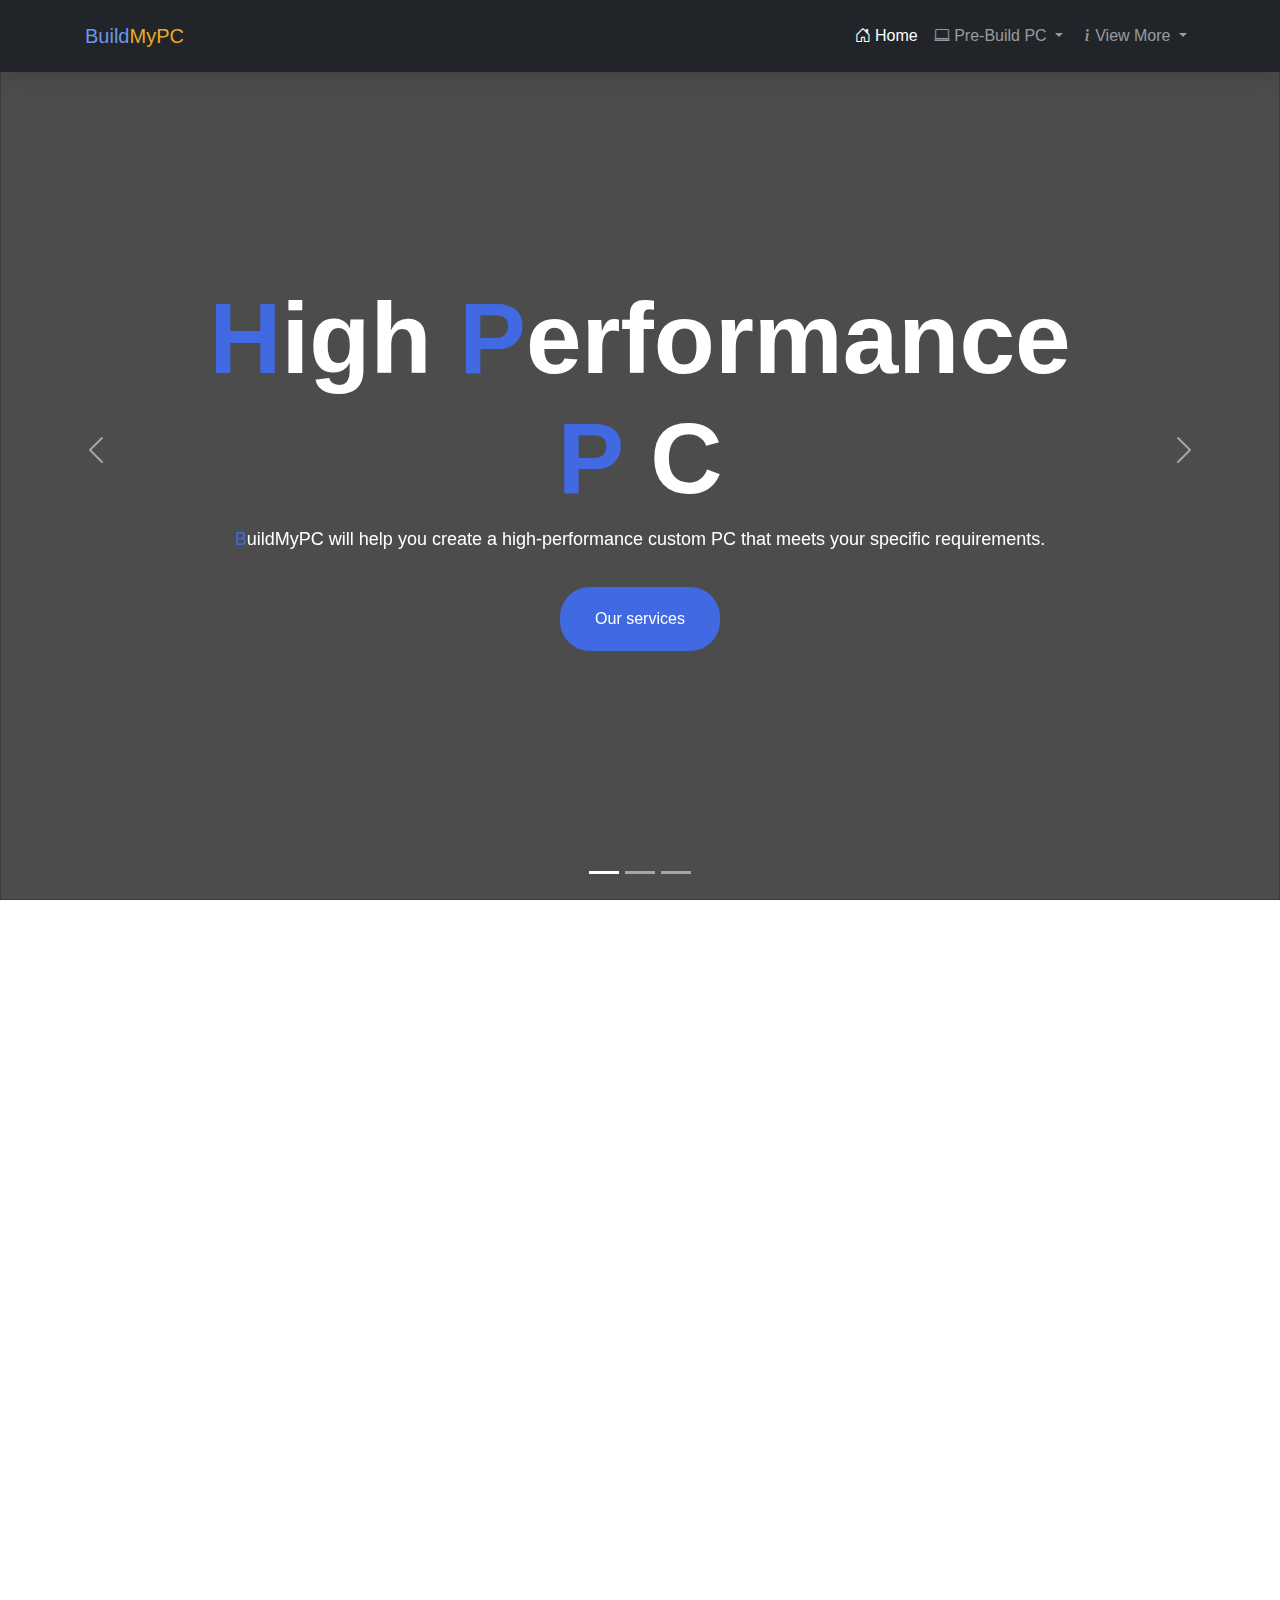
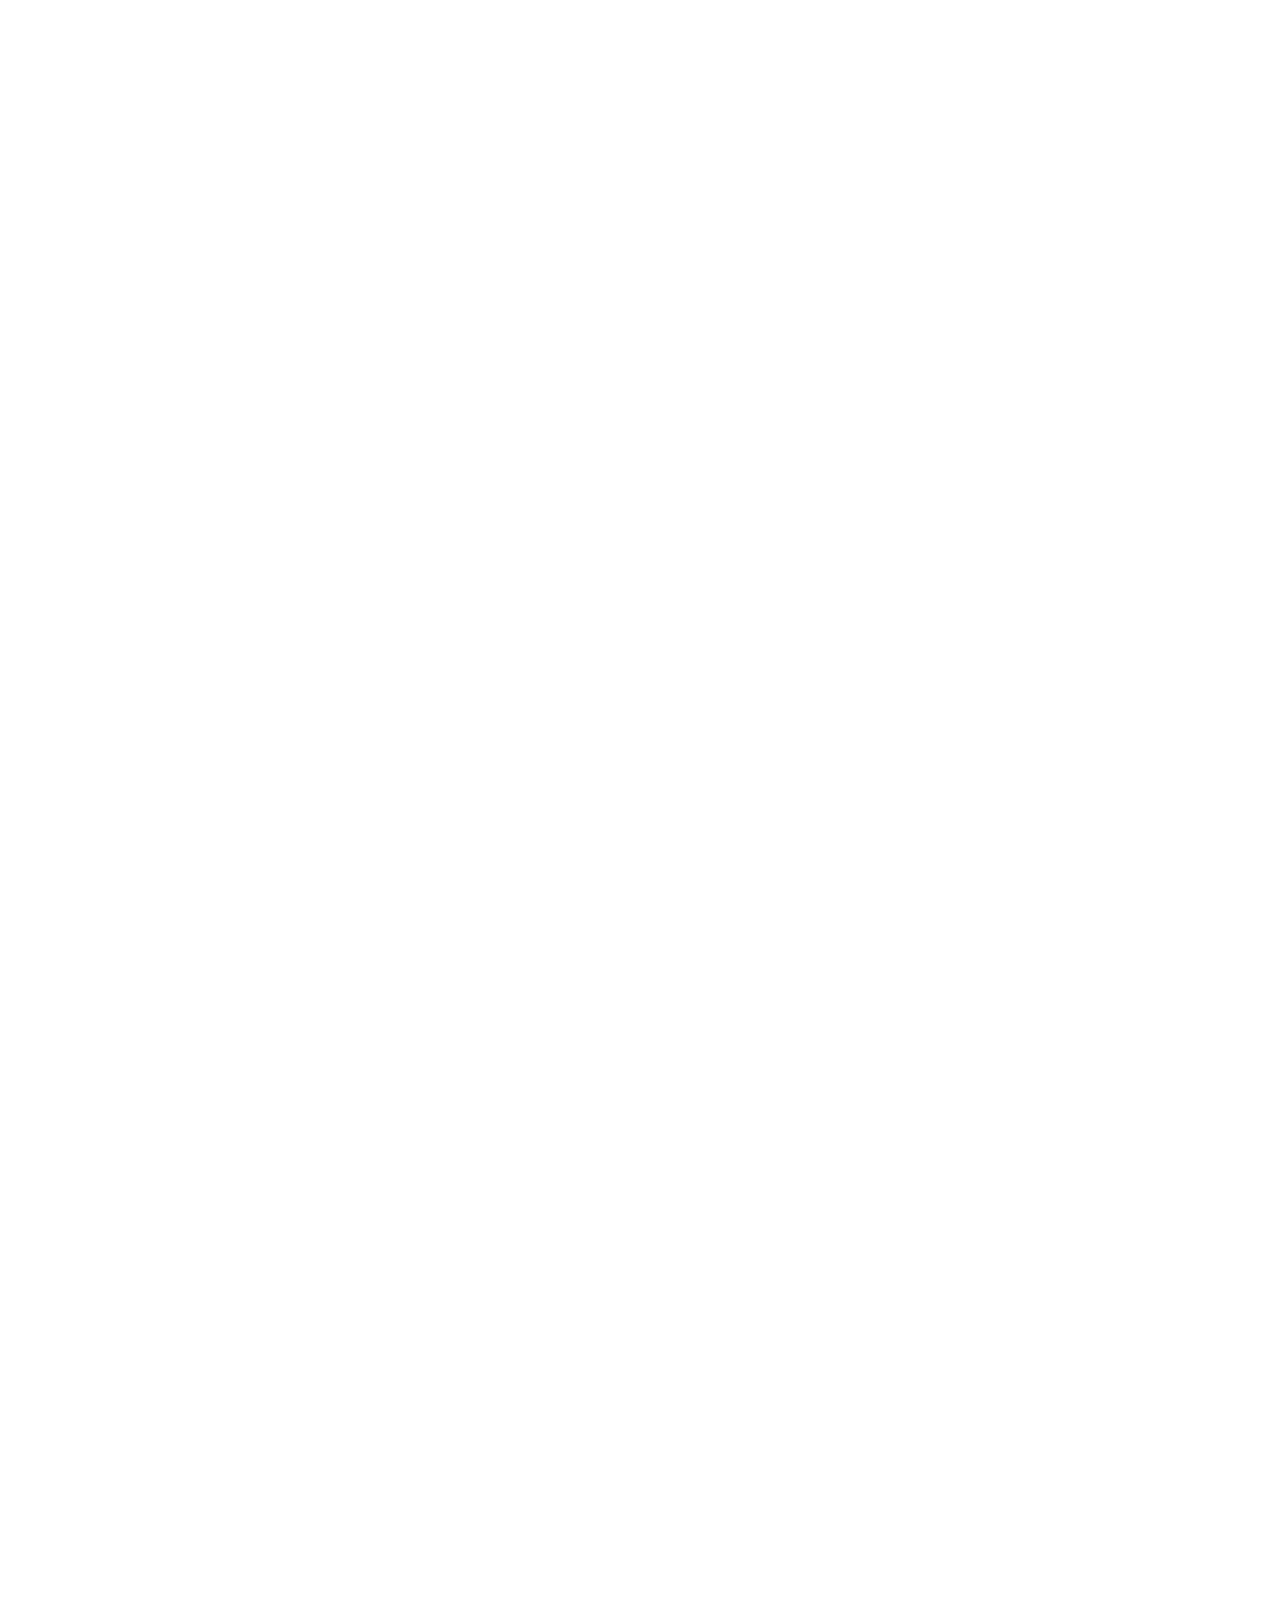
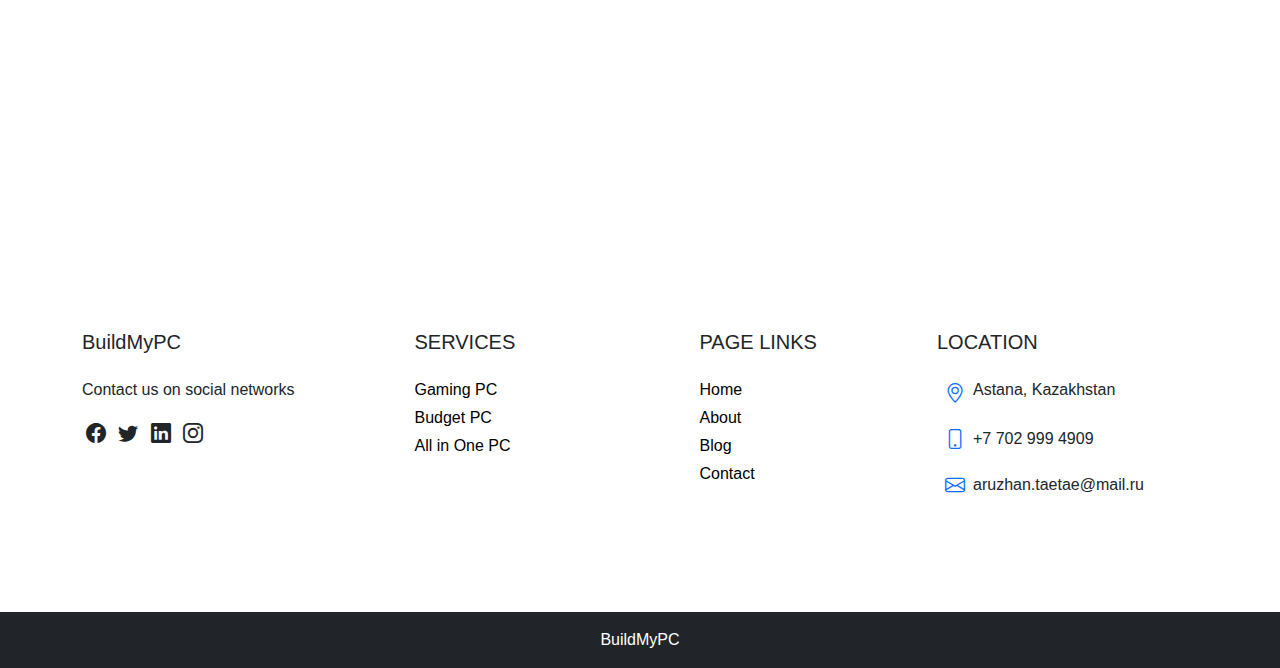
==== index.html @ d11dbc67 "Add files via upload" ====
<!DOCTYPE html>
<html lang="en">
<head>
    <meta charset="UTF-8">
    <title>BuildMyPC</title>
    <link href="https://cdn.jsdelivr.net/npm/bootstrap@5.0.2/dist/css/bootstrap.min.css" rel = "stylesheet">
    <link rel="stylesheet" href="https://cdn.jsdelivr.net/npm/bootstrap-icons@1.8.3/font/bootstrap-icons.css">
    <link rel = "stylesheet" type ="text/css" href = "styles.css">
    <link rel="icon" type="image/x-icon" href="img/logo-removebg-preview.png">
</head>
<body>

<!-- start navbar -->

<header>
<nav class="navbar navbar-expand-lg navbar-dark bg-dark py-3">
    <div class="container">
        <a class="navbar-brand" href="index.html">Build<span>MyPC</span></a>
        <button class="navbar-toggler" type="button" data-bs-toggle="collapse" data-bs-target="#navbarSupportedContent"
                aria-controls="navbarSupportedContent" aria-expanded="false" aria-label="Toggle navigation">
            <span class="navbar-toggler-icon"></span>
        </button>
        <div class="collapse navbar-collapse" id="navbarSupportedContent">
            <ul class="navbar-nav ms-auto mb-2 mb-lg-0">
                <li class="nav-item">
                    <a class="nav-link active" aria-current="page" href="#carouselExampleCaptions" id="home">
                        <i class="bi bi-house-door"></i> Home</a>
                </li>
                <li class="nav-item dropdown">
                    <a class="nav-link dropdown-toggle" href="#" id="navbarDropdown1" role="button"
                       data-bs-toggle="dropdown"
                       aria-expanded="false">
                        <i class="bi bi-laptop"></i> Pre-Build PC
                    </a>
                    <ul class="dropdown-menu" aria-labelledby="navbarDropdown">
                        <li><a class="dropdown-item" href="http://localhost:63342/final/gaming.html?_ijt=s3dc2q6dogdhbcu18o82un3vqb#carouselExampleCaptions">
                            Gaming PC</a></li>
                        <li><a class="dropdown-item" href="http://localhost:63342/final/budget.html?_ijt=k9hleodoke6d7h8b4go7ss68lr">Budget PC</a></li>
                        <li><a class="dropdown-item" href="http://localhost:63342/final/all_in_one.html?_ijt=km9gdh3cga1u29ivhdj4cjkvca">All in One PC</a></li>
                    </ul>
                </li>
                <li class="nav-item dropdown">
                    <a class="nav-link dropdown-toggle" href="#" id="navbarDropdown2" role="button"
                       data-bs-toggle="dropdown"
                       aria-expanded="false">
                        <i class="bi bi-info-lg"></i>View More
                    </a>
                    <ul class="dropdown-menu" aria-labelledby="navbarDropdown">
                        <li><a class="dropdown-item" href="http://localhost:63342/final/about.html?_ijt=e5k3t6f432rvj9ssothb39qvpi">
                            About Us</a></li>
                        <li><a class="dropdown-item" href="http://localhost:63342/final/blog.html?_ijt=cdv6kh4p712ad2hun9oage9qf#">Blog</a></li>
                    </ul>
                </li>
            </ul>
        </div>
    </div>
</nav>
</header>
<!-- end navbar -->



<!-- start carousel section -->

<div id="carouselExampleCaptions" class="carousel slide" data-bs-ride="carousel">
    <div class="carousel-indicators">
        <button type="button" data-bs-target="#carouselExampleCaptions" data-bs-slide-to="0" class="active"
                aria-current="true" aria-label="Slide 1"></button>
        <button type="button" data-bs-target="#carouselExampleCaptions" data-bs-slide-to="1" aria-label="Slide 2">
        </button>
        <button type="button" data-bs-target="#carouselExampleCaptions" data-bs-slide-to="2" aria-label="Slide 3">
        </button>
    </div>
    <div class="carousel-inner">
        <div class="carousel-item active">
            <img src="img/image-1.jpg" class="d-block w-100 h-100" alt="">
            <div class="carousel-caption d-block" id="caption1">
                <h5><span class="letter">H</span>igh <span class="letter">P</span>erformance <span class="letter">P
                </span>C</h5>
                <p><span class="letter">B</span>uildMyPC will help you create a high-performance custom PC that meets
                    your specific requirements.</p>
                <div class="slider-btn">
                    <a href="#services" class="btn btn-1">Our services</a>
                </div>
            </div>
        </div>
        <div class="carousel-item">
            <img src="img/image-2.jpg" class="d-block w-100 h-100" alt="">
            <div class="carousel-caption d-block" id="caption2">
                <h5><span class="letter">G</span>aming <span class="letter">P</span>C <span class="letter">
                    D</span>esign</h5>
                <p><span class="letter">W</span>hen it comes to high-end gaming PCs, we know you need the best
                    for your money.
                    That's why we offer a wide range of gaming PCs that will suit any budget.</p>

                <div class="slider-btn">
                    <a href="#services" class="btn btn-1">Our services</a>
                </div>
            </div>
        </div>
        <div class="carousel-item">
            <img src="img/image-3.jpg" class="d-block w-100 h-100" alt="">
            <div class="carousel-caption d-block" id="caption3">
                <h5><span class="letter">W</span>e <span class="letter">C</span>an <span class="letter">
                    H</span>elp</h5>
                <p><span class="letter">W</span>e know how difficult it can be to find the right desktop
                    computer for you.
                    That's why we offer a wide variety of pre-customized PCs in all price ranges,
                    so you always have the best option for your budget.</p>

                <div class="slider-btn">
                    <a href="#services" class="btn btn-1">Our services</a>
                </div>
            </div>
        </div>
    </div>
    <button class="carousel-control-prev" type="button" data-bs-target="#carouselExampleCaptions" data-bs-slide="prev">
        <span class="carousel-control-prev-icon" aria-hidden="true"></span>
        <span class="visually-hidden">Previous</span>
    </button>
    <button class="carousel-control-next" type="button" data-bs-target="#carouselExampleCaptions" data-bs-slide="next">
        <span class="carousel-control-next-icon" aria-hidden="true"></span>
        <span class="visually-hidden">Next</span>
    </button>
</div>
<!-- end of carousel section-->



<!-- start newsletter section-->

<section class="bg-primary text-light p-5 fade-in">
    <div class="container py-5" id="newsletter">
        <div class="d-md-flex justify-content-between align-items-center">
            <h3 class="mb-3 mb-md-0">
                Newsletter
            </h3>
            <div class="input-group news-input">
                <input type="text" class="form-control" placeholder="Enter E-mail" required>
                <button class="btn btn-dark btn-lg" onclick="validateEmail()">
                    Subscribe Now
                </button>
            </div>
        </div>
    </div>
</section>

<!-- end newsletter section-->



<!-- start services section -->

<section class="p-5 fade-in" id="services">
    <div class="container py-5">
        <h2 class="text-center mb-2">Explore Our <span>Pre-Builts</span></h2>
        <p class="text-center mb-4">Explore our exclusive range of pre-build custom pc
            designed by the experts by choosing the most appropriate and high quality custom pc parts.</p>
        <div class="row text-center g-4">
            <div class="col-md">
                <div class="card bg-dark text-light p-5">
                    <div class="card-body text-center">
                        <div class="mb-3">
                            <img src="img/gaming_pc.jpg" alt="Gaming Image" class="img-fluid">
                        </div>
                        <h3 class="card-title mb-3">
                            Gaming PC
                        </h3>
                        <p class="card-text">
                            Elevate your gaming experience with our Gaming PCs. These high-performance systems are
                            crafted for immersive gameplay, delivering exceptional graphics.
                        </p>
                        <a href="http://localhost:63342/final/gaming.html?_ijt=s3dc2q6dogdhbcu18o82un3vqb#carouselExampleCaptions"
                           class="btn btn-primary">
                            Explore More
                        </a>
                    </div>
                </div>
            </div>
            <div class="col-md">
                <div class="card bg-dark text-light p-5">
                    <div class="card-body text-center">
                        <div class="mb-3">
                            <img src="img/budget_pc.jpg" alt="Budget Image" class="img-fluid">
                        </div>
                        <h3 class="card-title mb-3">
                            Budget PC
                        </h3>
                        <p class="card-text">
                            Experience reliable computing on a budget with our Budget PCs. These systems offer
                            solid performance for everyday tasks and provide excellent value for your money.
                        </p>
                        <a href="http://localhost:63342/final/budget.html?_ijt=k9hleodoke6d7h8b4go7ss68lr" class="btn btn-primary">
                            Explore More
                        </a>
                    </div>
                </div>
            </div>
            <div class="col-md">
                <div class="card bg-dark text-light p-5">
                    <div class="card-body text-center">
                        <div class="mb-3">
                            <img src="img/all_in_one.jpg" alt="All In One Image" class="img-fluid">
                        </div>
                        <h3 class="card-title mb-3">
                            All in One PC
                        </h3>
                        <p class="card-text">
                            Simplify your space with our All in One PCs. Combining sleek design with powerful
                            performance, these systems offer an all-inclusive computing solution for home or office.
                        </p>
                        <a href="http://localhost:63342/final/all_in_one.html?_ijt=km9gdh3cga1u29ivhdj4cjkvca" class="btn btn-primary">
                            Explore More
                        </a>
                    </div>
                </div>
            </div>
        </div>
    </div>
</section>

<!-- end services section -->



<!-- start about section-->

<section class="p-5 fade-in" id="about">
    <div class="container py-5">
        <div class="row justify-content-between align-items-center">
            <div class="col-md">
                <a href="#"><img src="img/fy.gif" class="img-fluid"></a>
            </div>
            <div class="col-md-5">
                <h2>About <span>Us</span></h2>
                <p id="aboutText">
                    Our mission at BuildMyPC is straightforward – to assist and empower individuals
                    in building their dream PCs. Through our comprehensive platform, we aim
                    to simplify and streamline the process of PC building, eliminating the hassles
                    of compatibility checks and ensuring a seamless experience.
                </p>
                <p id="aboutMoreText" style="display: none;">
                    The editorial team at BuildMyPC brings an extensive background in science and a deep
                    understanding of PC parts. Our collective expertise ensures that we provide accurate
                    and reliable information to our users, helping them make informed decisions about their PC
                    components.
                </p>
                <a href="http://localhost:63342/final/about.html?_ijt=e5k3t6f432rvj9ssothb39qvpi" class="read-more-link">
                    Read More
                </a>
            </div>
        </div>
    </div>
</section>
<!-- end about section-->



<!-- start what we do section-->
<section class="bg-dark text-light p-5 fade-in" id="learn">
    <div class="container py-5">
        <div class="row align-items-center justify-content-between">
            <div class="col-md-5">
                <h2>What <span>We Do</span></h2>
                <p id="learnText">BuildMyPC is a free PC parts compatibility checker website for those who want
                    to build an entirely new and customized PC for their needs. We will help you to customize
                    your high-end pc by picking up the budget-friendly components. We will do so by recommending
                    different builds — sets of computers that meet specific goals.</p>
                <p id="learnMoreText" style="display: none;">
                    Build My PC lets you start plugging in components for your build and make sure everything
                    is compatible before you drop big bucks on hardware. It will also provide the compatibility guide
                    to make sure that the components you are choosing to build your own PC are compatible.
                </p>
                <a href="javascript:void(0);" onclick="toggleReadMore('learnMoreText', 'learnReadMoreLink')"
                   id="learnReadMoreLink" class="read-more-link">
                    Read More
                </a>
            </div>
            <div class="col-md">
                <a href="#">
                    <img src="img/bg.jpg" class="img-fluid">
                </a>
            </div>
        </div>
    </div>
</section>
<!-- end what we do section-->




<!-- start F&Q section -->

<section class="p-5 fade-in" id="questions">
    <div class="container py-5">
        <h2 class="text-center mb-4">Frequent <span>Asked Questions</span></h2>

        <div class="accordion" id="accordionExample">
            <div class="accordion-item">
                <h2 class="accordion-header" id="headingOne">
                    <button class="accordion-button" type="button" data-bs-toggle="collapse"
                            data-bs-target="#collapseOne"
                            aria-expanded="true" aria-controls="collapseOne">
                        How do I get started with building my own PC?
                    </button>
                </h2>
                <div id="collapseOne" class="accordion-collapse collapse show" aria-labelledby="headingOne"
                     data-bs-parent="#accordionExample">
                    <div class="accordion-body">
                        To begin building your PC, start by defining your requirements and budget.
                        Research different components such as processors, motherboards, graphics cards,
                        and more. Utilize online resources, forums, and PC building guides to familiarize yourself with
                        the process.
                    </div>
                </div>
            </div>
            <div class="accordion-item">
                <h2 class="accordion-header" id="headingTwo">
                    <button class="accordion-button collapsed" type="button" data-bs-toggle="collapse"
                            data-bs-target="#collapseTwo" aria-expanded="false" aria-controls="collapseTwo">
                        What are the essential components I need to build a PC?
                    </button>
                </h2>
                <div id="collapseTwo" class="accordion-collapse collapse" aria-labelledby="headingTwo"
                     data-bs-parent="#accordionExample">
                    <div class="accordion-body">
                        The fundamental components for a PC build include a processor (CPU), motherboard,
                        memory (RAM), storage (SSD/HDD), power supply, and a case. Additionally, you'll need
                        a graphics card for gaming or graphic-intensive tasks. Ensure compatibility between
                        components by referring to specifications.
                    </div>
                </div>
            </div>
            <div class="accordion-item">
                <h2 class="accordion-header" id="headingThree">
                    <button class="accordion-button collapsed" type="button" data-bs-toggle="collapse"
                            data-bs-target="#collapseThree" aria-expanded="false" aria-controls="collapseThree">
                        How do I choose the right processor for my PC build?
                    </button>
                </h2>
                <div id="collapseThree" class="accordion-collapse collapse" aria-labelledby="headingThree"
                     data-bs-parent="#accordionExample">
                    <div class="accordion-body">
                        Selecting the right processor depends on your intended use. For gaming, a high-performance
                        CPU is crucial, while content creators may benefit from multi-core processors.
                        Consider factors like clock speed, core count, and compatibility with your chosen motherboard.
                    </div>
                </div>
            </div>
            <div class="accordion-item">
                <h2 class="accordion-header" id="headingFour">
                    <button class="accordion-button collapsed" type="button" data-bs-toggle="collapse"
                            data-bs-target="#collapseFour" aria-expanded="false" aria-controls="collapseFour">
                        How do I ensure compatibility between different PC components?
                    </button>
                </h2>
                <div id="collapseFour" class="accordion-collapse collapse" aria-labelledby="headingFour"
                     data-bs-parent="#accordionExample">
                    <div class="accordion-body">
                        Compatibility is key when building a PC. Check the motherboard's socket type and chipset
                        to ensure compatibility with the chosen CPU. Verify the RAM type and speed supported by the
                        motherboard. Confirm that the graphics card fits in the case and is compatible with the power
                        supply.
                    </div>
                </div>
            </div>
            <div class="accordion-item">
                <h2 class="accordion-header" id="headingFive">
                    <button class="accordion-button collapsed" type="button" data-bs-toggle="collapse"
                            data-bs-target="#collapseFive" aria-expanded="false" aria-controls="collapseFive">
                        Should I build my PC or buy a pre-built system?
                    </button>
                </h2>
                <div id="collapseFive" class="accordion-collapse collapse" aria-labelledby="headingFive"
                     data-bs-parent="#accordionExample">
                    <div class="accordion-body">
                        Building your PC offers customization and potential cost savings, but it requires time and
                        knowledge. Pre-built systems provide convenience but may limit customization. Consider your
                        comfort level with PC building, desired specifications, and budget before deciding.
                    </div>
                </div>
            </div>
            <div class="accordion-item">
                <h2 class="accordion-header" id="headingSix">
                    <button class="accordion-button collapsed" type="button" data-bs-toggle="collapse"
                            data-bs-target="#collapseSix" aria-expanded="false" aria-controls="collapseSix">
                        How can your site help me?
                    </button>
                </h2>
                <div id="collapseSix" class="accordion-collapse collapse" aria-labelledby="headingSix"
                     data-bs-parent="#accordionExample">
                    <div class="accordion-body">
                        We suggest you build your PC with information about the components, we also have a
                        blog that contains important information.
                    </div>
                </div>
            </div>
        </div>
    </div>
    <hr>
</section>

<!-- end F&Q section-->



<!-- start footer section -->

<footer id="contact" class="page-footer p-5 text-md-left">
    <div class="container py-5" id="footer">
        <div class="row g-4">
            <div class="col-lg-3 col-md-6">
                <h5 class="font-weight-bold mb-4">
                    BuildMyPC
                </h5>
                <p>
                    Сontact us on social networks
                </p>
                <a href="#"><i class="bi bi-facebook text-dark mx-1 lead"></i></a>
                <a href="#"><i class="bi bi-twitter text-dark mx-1 lead"></i></a>
                <a href="#"><i class="bi bi-linkedin text-dark mx-1 lead"></i></a>
                <a href="#"><i class="bi bi-instagram text-dark mx-1 lead"></i></a>
            </div>

            <div class="col-lg-2 col-md-2 mx-auto">
                <h5 class="text-uppercase font-weight-bold mb-4">Services</h5>
                <ul class="list-unstyled">
                    <li class="mb-1"><a href="http://localhost:63342/final/gaming.html?_ijt=s3dc2q6dogdhbcu18o82un3vqb#carouselExampleCaptions">Gaming PC</a></li>
                    <li class="mb-1"><a href="http://localhost:63342/final/budget.html?_ijt=k9hleodoke6d7h8b4go7ss68lr">Budget PC</a></li>
                    <li class="mb-1"><a href="http://localhost:63342/final/all_in_one.html?_ijt=km9gdh3cga1u29ivhdj4cjkvca">All in One PC</a></li>
                </ul>
            </div>

            <div class="col-lg-2 col-md-2 mx-auto">
                <h5 class="text-uppercase font-weight-bold mb-4">Page Links</h5>
                <ul class="list-unstyled">
                    <li class="mb-1"><a href="#">Home</a></li>
                    <li class="mb-1"><a href="http://localhost:63342/final/about.html?_ijt=e5k3t6f432rvj9ssothb39qvpi">About</a></li>
                    <li class="mb-1"><a href="http://localhost:63342/final/blog.html?_ijt=cdv6kh4p712ad2hun9oage9qf#">Blog</a></li>
                    <li class="mb-1"><a href="#contact">Contact</a></li>
                </ul>
            </div>
            <div class="col-lg-3 col-xs-12 location">
                <h5 class="text-uppercase font-weight-bold mb-4">Location</h5>
                <p class="d-flex">
                    <i class="bi bi-geo-alt text-primary mx-2 lead"></i>Astana, Kazakhstan
                </p>
                <p class="d-flex align-items-center">
                    <i class="bi bi-phone text-primary mx-2 lead"></i>+7 702 999 4909
                </p>
                <p class="d-flex align-items-center">
                    <i class="bi bi-envelope text-primary mx-2 lead"></i>aruzhan.taetae@mail.ru
                </p>
            </div>
        </div>
    </div>
</footer>

<!-- end footer section -->



<!-- start footer bottom -->

<footer class="p-3 bg-dark text-white text-center position-relative">
    <div class="container">
        <p class="mb-0">
            BuildMyPC
        </p>
    </div>
</footer>

<!-- end footer bottom-->



<!-- Scroll To Top Button -->
<button id="scrollToTopBtn" class="btn btn-primary" onclick="scrollToTop()">
    <i class="bi bi-arrow-up"></i>Top
</button>



<script src="https://cdn.jsdelivr.net/npm/bootstrap@5.0.2/dist/js/bootstrap.bundle.min.js"></script>
<script src="https://cdnjs.cloudflare.com/ajax/libs/animejs/3.2.1/anime.min.js"></script>
<script src="jQ.js"></script>
<script src="script.js"></script>
</body>
</html>
---- styles.css ----
* {
    margin: 0;
    padding: 0;
    box-sizing: border-box;
    font-family: Bahnschrift, Arial, sans-serif;
    border: none;
}

h2 {
    font-size: 45px;
}

a {
    outline: none;
    text-decoration: none;
    color: #000;
}

span {
    color: royalblue;
}


.bg-primary {
    background-color: #23282B !important;
}

img {
    object-fit: cover;
}

.btn {
    background-color: royalblue;
    border: none;
    padding: 13px 20px 13px 20px;
    border-radius: 30px;
}

.btn:hover{
    background-color: chocolate;
}

header {
    position: fixed;
    top: 0;
    left: 0;
    right: 0;
    display: block;
    align-items: center;
    justify-content: space-between;
    z-index: 1000;
    box-shadow: 0 .5rem 1rem rgba(0, 0, 0, .1);
}

.carousel-item {
    height: 100vh;
    min-height: 300px;
    background: no-repeat scroll center;
    -webkit-background-size: cover;
    background-size: cover;
}

.carousel-item::before {
    content: "";
    display: block;
    position: absolute;
    top: 0;
    left: 0;
    bottom: 0;
    right: 0;
    background: #000;
    opacity: 0.7;
}

.carousel-caption {
    bottom: 25%;
}

.carousel-caption h5 {
    font-size: 100px;
    font-weight: 700;
}

.carousel-caption p {
    font-size: 18px;
    top: 2rem;
}

.slider-btn {
    margin-top: 30px;
}

.slider-btn .btn {
    background-color: royalblue;
    border: none;
    padding: 20px 35px 20px 35px;
    border-radius: 30px;
    color: white;
    font-size: 1rem;
    margin: 4px;
}

.slider-btn .btn:hover {
    background-color: chocolate;
}

.slider-btn .btn-2 {
    color: #111010;
    background-color: white;
    margin: 8px;
}

.bg-primary h3 {
    margin-right: 20px;
}

@media (max-width: 576px) {
    .carousel-caption h5 {
        font-size: 2em;
    }

    .carousel-caption p {
        font-size: 0.8em;
    }

    .slider-btn .btn {
        padding: 0.8rem 1.2rem;
    }

    .slider-btn .btn-2 {
        margin: 2px !important;
    }

    /*   when phone small  */
    .carousel-caption {
        bottom: 35% !important;
    }
}

.card {
    height: 100%;
    display: flex;
    flex-direction: column;
    align-items: center;
    border-radius: 20px;
}

.card-body {
    flex-grow: 1;
}

.card-body img {
    transition: transform 0.2s ease-in-out;
    width: 100%;
    height: 100%;
    object-fit: cover;
    border-radius: 20px;
}

.card-body img:hover {
    transform: scale(1.1);
}

.card-body .btn-primary{
    padding: 13px 20px 13px 20px;
    border-radius: 30px;
}

#scrollToTopBtn {
    font-family: Bahnschrift, Arial, sans-serif;
    position: fixed;
    bottom: 20px;
    right: 20px;
    display: none;

}

.container .navbar-brand {
    color: #6E96E2;
}

.container .navbar-brand span{
    color: #E5AB2A;
}

.fade-in {
    opacity: 0;
    transform: translateY(20px);
    transition: opacity 0.5s ease, transform 0.5s ease;
}

.fade-in.active {
    opacity: 1;
    transform: translateY(0);
}

#questions {
    background-color: #f8f9fa;
}

.accordion-header button {
    background-color: #ffffff;
    color: #000;
}

.accordion-body {
    background-color: #6E96E2;
    color: #ffffff;
}

#learn .read-more-link, .read-more-link {
    background-color: royalblue;
    color: white;
    border: none;
    margin-top: 30px;
    padding: 15px 20px 15px 20px;
    border-radius: 30px;
}

#learn .read-more-link:hover, .read-more-link:hover {
    background-color:chocolate;
    color: white;
}

.page-heading {
    font-size: 24px;
    text-transform: uppercase;
    text-align: center;
    color: #fff;
}

.sub-title, .sub-title a {
    text-align: center;
    font-family: roboto slab,serif;
    font-size: 14px;
    color: #fff;
}

.page-bg {
    background-color: #202020;
    background-image: url(https://buildmypc.net/assets/images/bg/abt-bg.jpg);
    background-size: cover;
    background-repeat: no-repeat;
    background-size: cover;
    background-position: top center;
    color: #fff;
    position: relative;
    z-index: 0;
}

.page-bg:after {
    content: "";
    position: absolute;
    left: 0;
    right: 0;
    top: 0;
    bottom: 0;
    z-index: -1;
    background-color: rgba(32,32,32,.85);
}

.page-head {
    background-image: url('https://buildmypc.net/assets/images/bg/components.jpg');
    padding-top: 150px;
    padding-bottom: 90px;
}

.container {
    padding-right: 15px;
    padding-left: 15px;
    margin-right: auto;
    margin-left: auto;
}

.head {
    color: #ffffff;
}

.row-flex {
    margin-top: 40px;
    display: flex;
    flex-wrap: wrap;
    font-family: 'Roboto', 'Helvetica Neue', 'Helvetica', 'Arial', sans-serif;
    font-size: 1.6em;
    font-weight: 300;
    letter-spacing: .01em;
    line-height: 1.6;
}

.row {
    margin-right: -15px;
    margin-left: -15px;
}

@media (min-width: 992px)
.col-md-4 {
    width: 33.33333333%;
}

.content-gap {
    display: flex;
    flex-wrap: wrap;
    flex: 1 1 0px;
    margin-bottom: 50px;
}

.box {
    position: relative;
}


.content {
    height: 100%;
    padding: 12px;
    box-sizing: border-box;
    border-radius: 20px;
    box-shadow: 0 4px 4px rgba(0,0,0,0.30);
    -webkit-transition: all 0.5s ease;
    -moz-transition: all 0.5s ease;
    -o-transition: all 0.5s ease;
    transition: all 0.5s ease;
    background: #23282B !important;;
}

.product-image {
    position: relative;
    transition: all .3s ease 0s;
    overflow: hidden;
}

.content .product-image {
    margin-left: auto;
    margin-right: auto;
    width: 50%;
}

.product-image img {
    height: 150px;
    overflow: hidden;
}

.content .pic-2 {
    display: none;
    position: absolute;
    top: 0;
    left: 0;
    z-index: 99;
}


h4 {
    font-size: 18px;
    color: #f8f9fa;
    font-weight: 700;
    margin: 20px;
}

.content-information {
    height: auto;
    font-size: 13px;
    color: #2a2a2a;
    border-top: 1px dotted #525252;
    display: -ms-flexbox !important;
    display: flex !important;
    flex-wrap: wrap;
}

.content-information div:nth-child(odd) {
    border-right: 1px dotted #525252;
    padding-right: 1rem;
}


.content-information div:nth-child(odd) {
    border-right: 1px dotted #525252;
    padding-right: 1rem;
}

.content-information .content-detail {
    padding: 5px 0;
    -ms-flex-align: center !important;
    justify-content: center !important;
    align-items: center !important;
    height: 75px;
    border-bottom: 1px dotted #525252;
    flex: 0 50%;
    font-weight: 700;
    color: #f8f9fa;
}

.d-flex {
    display: -ms-flexbox !important;
    display: flex !important;
}

.price {
    margin-top: 15px;
    color: #f8f9fa;
}

.pic-1 {
    margin-left: 35px;
}

.product-image img:hover {
    transform: scale(1.1);
}

@media (min-width: 768px)
.col-sm-offset-2 {
    margin-left: 16.66666667%;
}

@media (min-width: 768px)
.col-sm-8 {
    width: 66.66666667%;
}

.section {
    padding-top: 80px;
    padding-bottom: 70px;
}

@media (min-width: 1200px)
.container {
    width: 1170px;
}

.row {
    margin-right: -15px;
    margin-left: -15px;
}

.section-heading {
    padding-bottom: 20px!important;
    margin-top: -60px!important;
}

.section-heading {
    text-align: center;
    padding-bottom: 50px;
}

.section-heading .title, .section-heading .title h2 {
    font-size: 36px;
    text-transform: capitalize;
    color: #26476c;
    font-weight: 700;
    display: inline-block;
    margin-bottom: 20px;
}


.tab {
    overflow: hidden;
    border: 1px solid #ccc;
    background-color: #f1f1f1;
    box-shadow: rgba(0, 0, 0, 0.1) 0px 0.5rem 1rem;
}

.tab button {
    background-color: inherit;
    float: left;
    border: none;
    outline: none;
    cursor: pointer;
    padding: 14px 16px;
    transition: 0.3s;
    font-size: 17px;
}

.tab button:hover {
    color: #f8f9fa;
    background-color: royalblue;
}

.tab button.active {
    color: #f8f9fa;
    background-color: royalblue;
}

.tabcontent {
    display: none;
    padding: 20px;
    border: 1px solid #ccc;
    border-top: none;
    box-shadow: rgba(0, 0, 0, 0.1) 0px 0.5rem 1rem;
}


.article {
    margin-bottom: 20px;
}

.article h2 {
    color: #26476c;
}

.read-more {
    display: inline-block;
    background-color: #007bff;
    color: #fff;
    padding: 5px 10px;
    text-decoration: none;
    border-radius: 5px;
}


.search-bar {
    margin-bottom: 20px;
}

.search-bar input {
    width: 70%;
    padding: 8px;
    margin-right: 10px;
}

.search-bar button {
    padding: 8px 15px;
}

.article-names {
    background-color: #f8f9fa;
    padding: 15px;
    border-radius: 5px;
}

.article-names h4 {
    color: #333;
    margin-left: 0;
}

.article-names ul {
    list-style: none;
    padding: 0;
    margin: 0;
}

.article-names li {
    margin-bottom: 5px;
}

.article-names a {
    color: #007bff;
    text-decoration: none;
}

.article-names a:hover {
    color: chocolate;
}

.col-lg-4, .col-lg-8 {
    margin-top: 100px;
}

.search-bar .btn-primary {
    margin-left: 28px;
}


.col-lg-8 {
    background-color: #f8f9fa;
    padding: 30px;
}


.type {
    width: 100%;
}

.info {
    padding-bottom: 15px;
    color: #525252;
}

.name {
    color: #26476c;
}


.info1 {
    padding-top: 20px;
    padding-bottom: 20px;
}
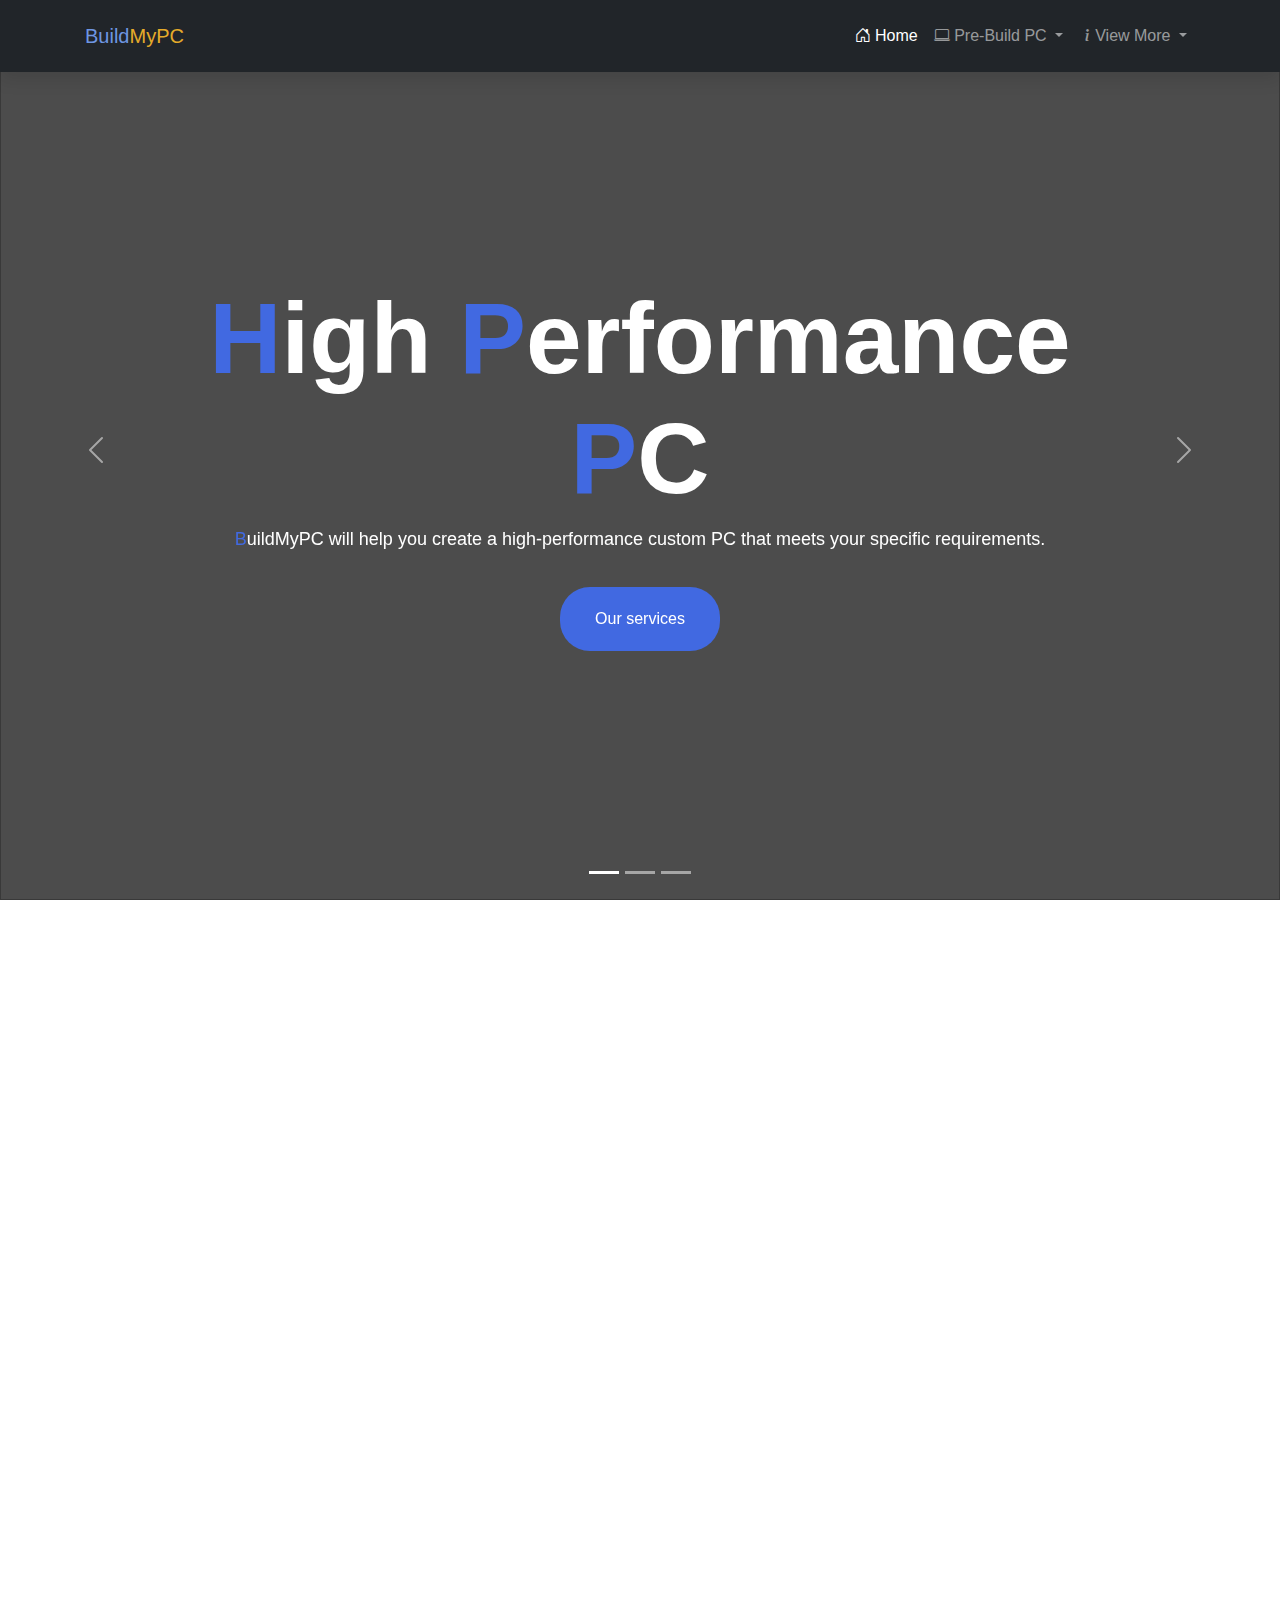
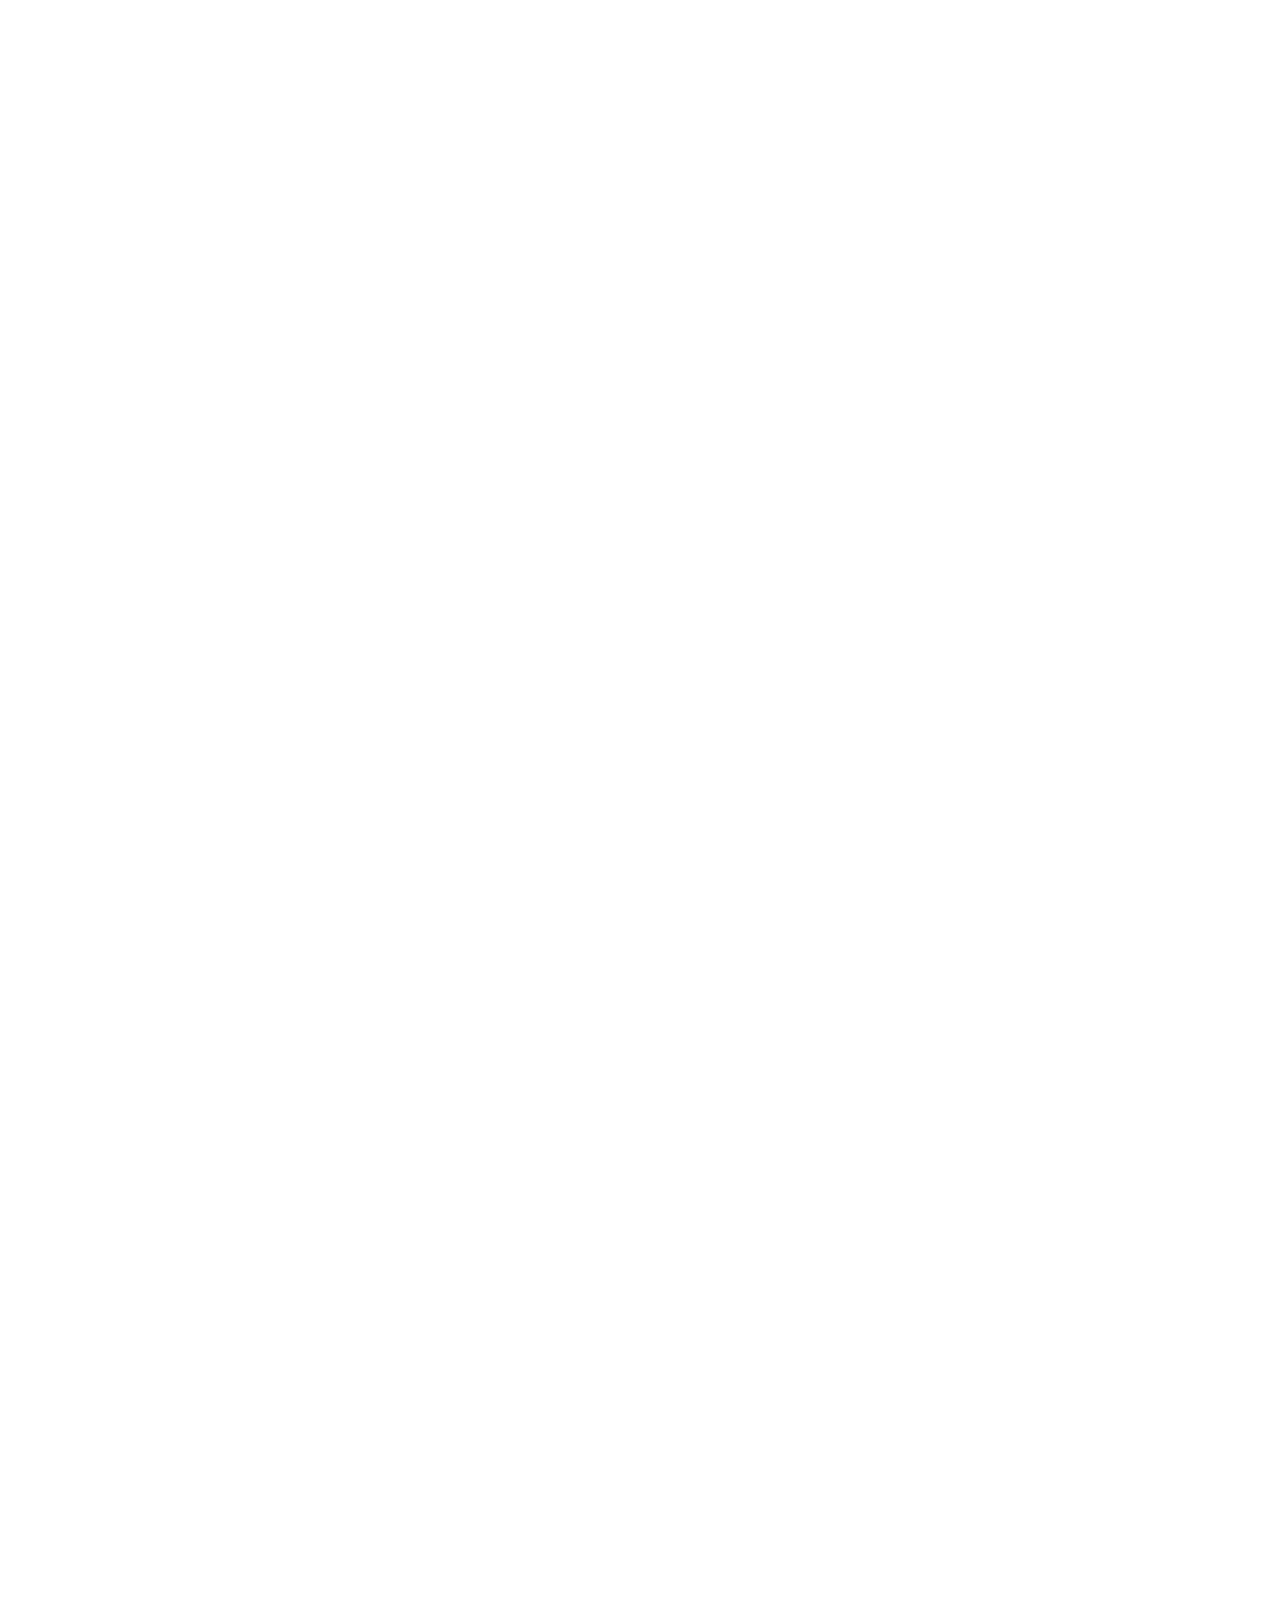
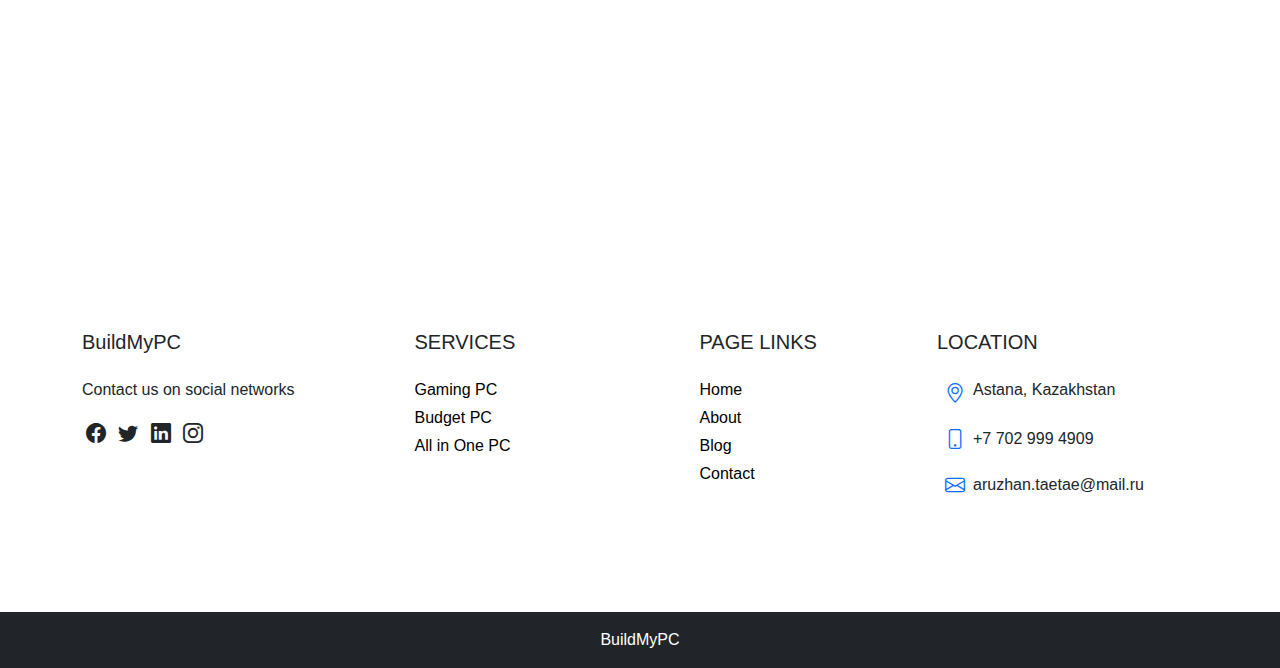
==== commit b03a2ac1: "Add files via upload" ====
--- a/index.html
+++ b/index.html
@@ -75,8 +75,8 @@
         <div class="carousel-item active">
             <img src="img/image-1.jpg" class="d-block w-100 h-100" alt="">
             <div class="carousel-caption d-block" id="caption1">
-                <h5><span class="letter">H</span>igh <span class="letter">P</span>erformance <span class="letter">P
-                </span>C</h5>
+                <h5><span class="letter">H</span>igh <span class="letter">P</span>erformance
+                    <span class="letter">P</span>C</h5>
                 <p><span class="letter">B</span>uildMyPC will help you create a high-performance custom PC that meets
                     your specific requirements.</p>
                 <div class="slider-btn">
--- a/styles.css
+++ b/styles.css
@@ -114,29 +114,6 @@
     margin-right: 20px;
 }
 
-@media (max-width: 576px) {
-    .carousel-caption h5 {
-        font-size: 2em;
-    }
-
-    .carousel-caption p {
-        font-size: 0.8em;
-    }
-
-    .slider-btn .btn {
-        padding: 0.8rem 1.2rem;
-    }
-
-    .slider-btn .btn-2 {
-        margin: 2px !important;
-    }
-
-    /*   when phone small  */
-    .carousel-caption {
-        bottom: 35% !important;
-    }
-}
-
 .card {
     height: 100%;
     display: flex;
@@ -164,15 +141,6 @@
 .card-body .btn-primary{
     padding: 13px 20px 13px 20px;
     border-radius: 30px;
-}
-
-#scrollToTopBtn {
-    font-family: Bahnschrift, Arial, sans-serif;
-    position: fixed;
-    bottom: 20px;
-    right: 20px;
-    display: none;
-
 }
 
 .container .navbar-brand {
@@ -406,25 +374,11 @@
     transform: scale(1.1);
 }
 
-@media (min-width: 768px)
-.col-sm-offset-2 {
-    margin-left: 16.66666667%;
-}
-
-@media (min-width: 768px)
-.col-sm-8 {
-    width: 66.66666667%;
-}
-
 .section {
     padding-top: 80px;
     padding-bottom: 70px;
 }
 
-@media (min-width: 1200px)
-.container {
-    width: 1170px;
-}
 
 .row {
     margin-right: -15px;
@@ -578,8 +532,54 @@
     color: #26476c;
 }
 
-
 .info1 {
     padding-top: 20px;
     padding-bottom: 20px;
+}
+
+#scrollToTopBtn {
+    font-family: Bahnschrift, Arial, sans-serif;
+    position: fixed;
+    bottom: 20px;
+    right: 20px;
+    display: none;
+
+}
+
+@media (max-width: 576px) {
+    .carousel-caption h5 {
+        font-size: 2em;
+    }
+
+    .carousel-caption p {
+        font-size: 0.8em;
+    }
+
+    .slider-btn .btn {
+        padding: 0.8rem 1.2rem;
+    }
+
+    .slider-btn .btn-2 {
+        margin: 2px !important;
+    }
+
+    /*   when phone small  */
+    .carousel-caption {
+        bottom: 35% !important;
+    }
+}
+
+@media (min-width: 768px)
+.col-sm-offset-2 {
+    margin-left: 16.66666667%;
+}
+
+@media (min-width: 768px)
+.col-sm-8 {
+    width: 66.66666667%;
+}
+
+@media (min-width: 1200px)
+.container {
+    width: 1170px;
 }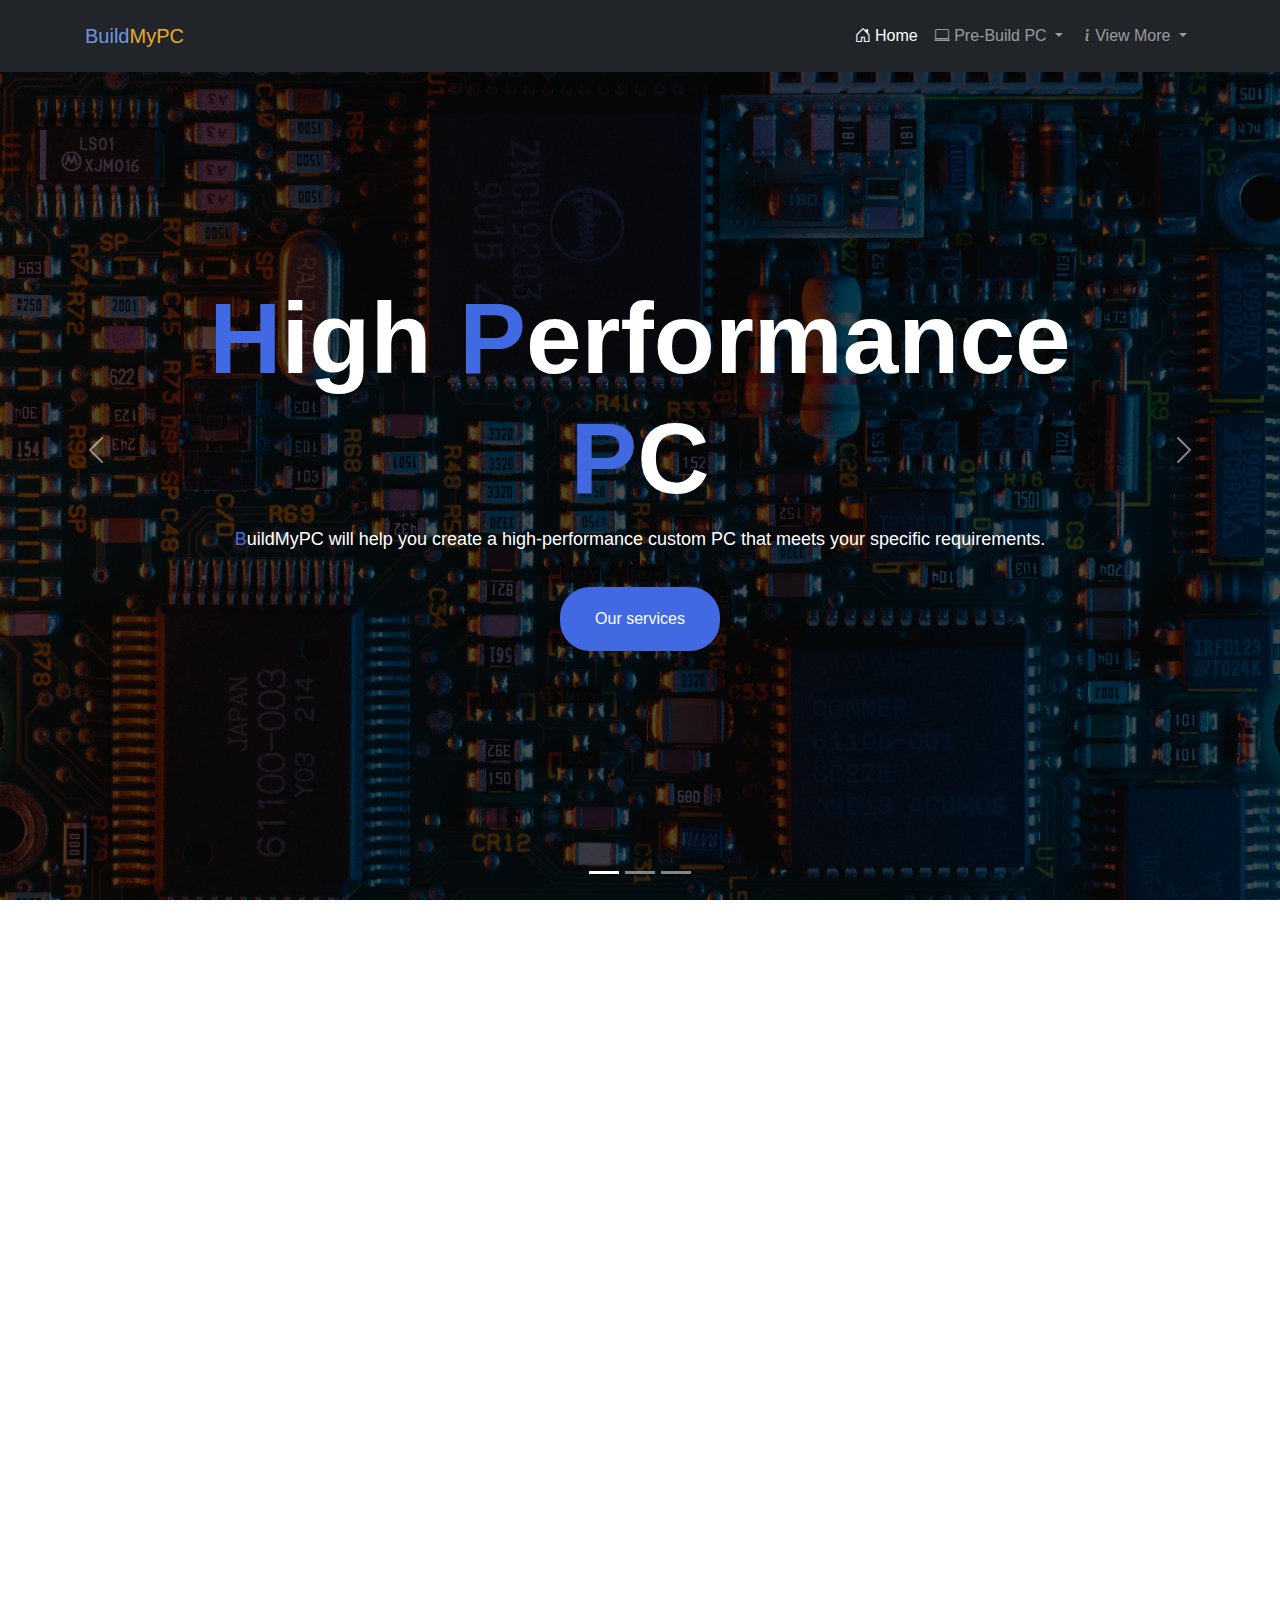
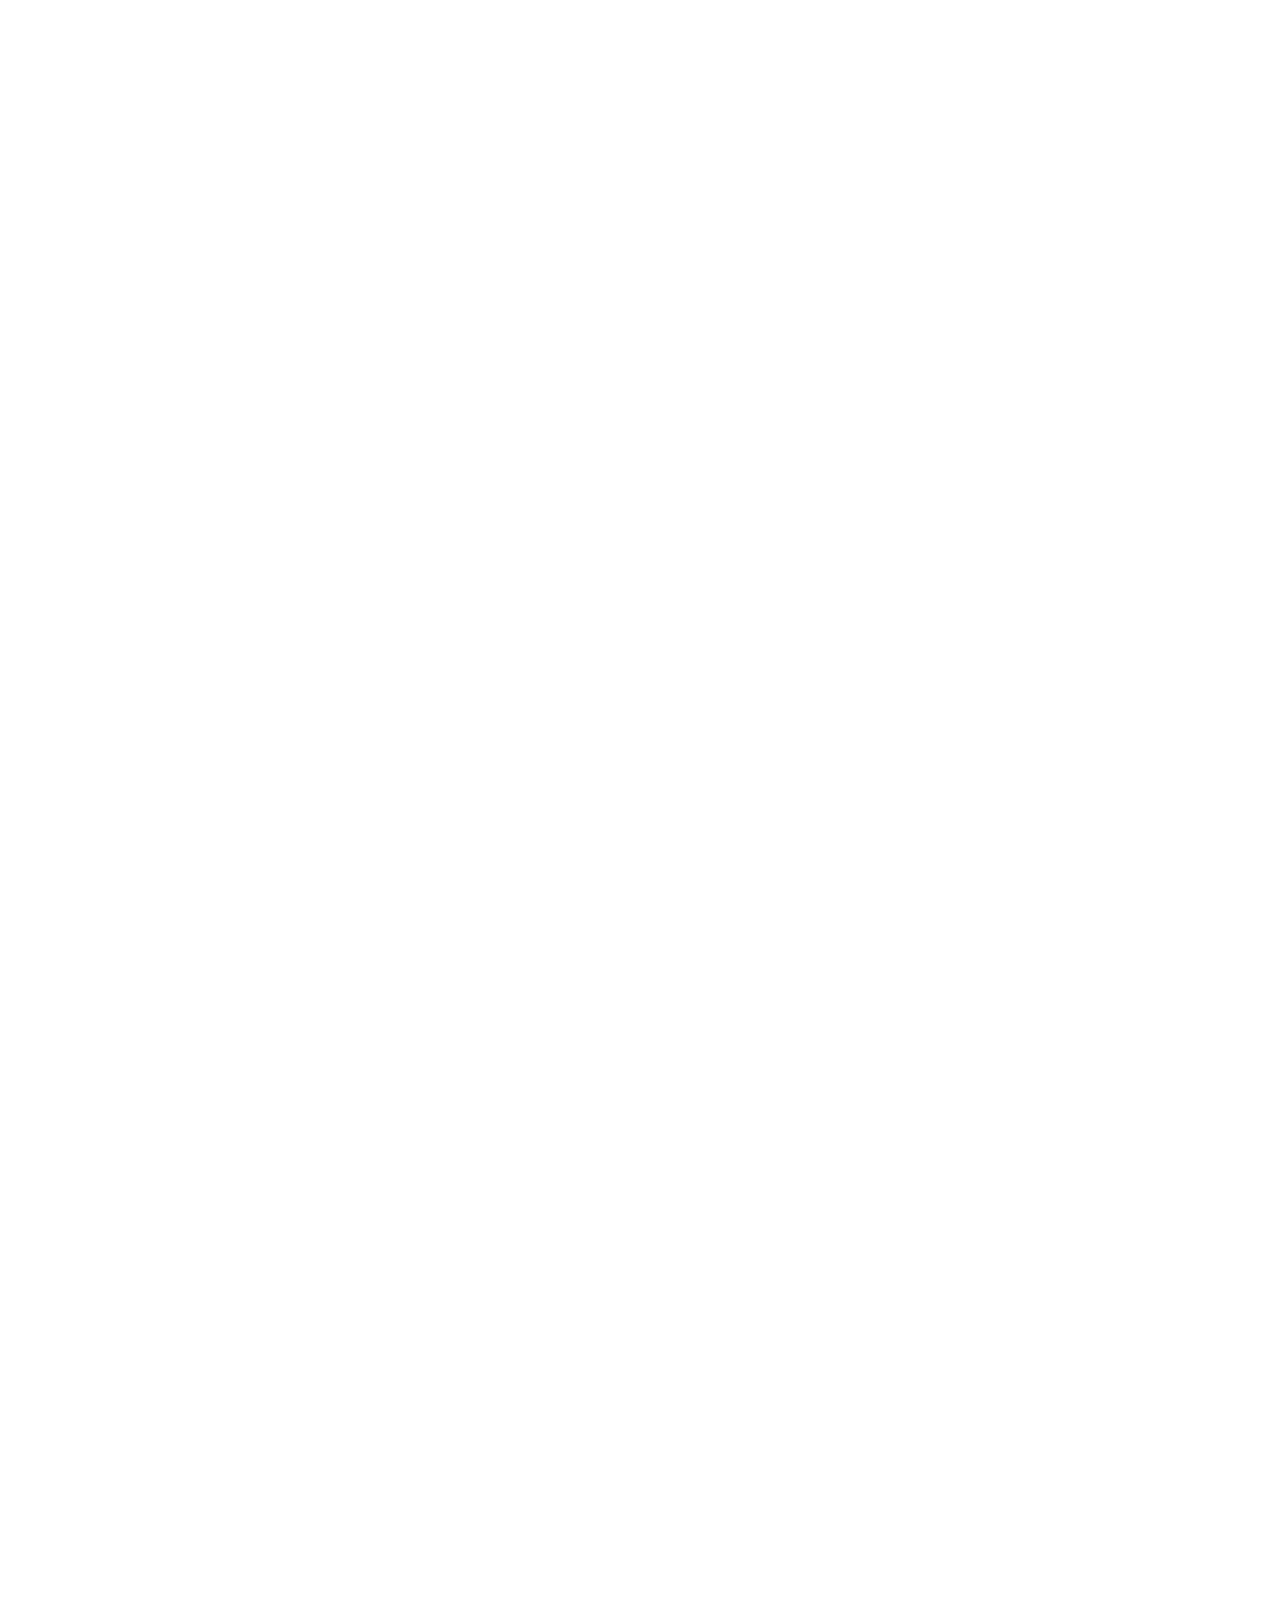
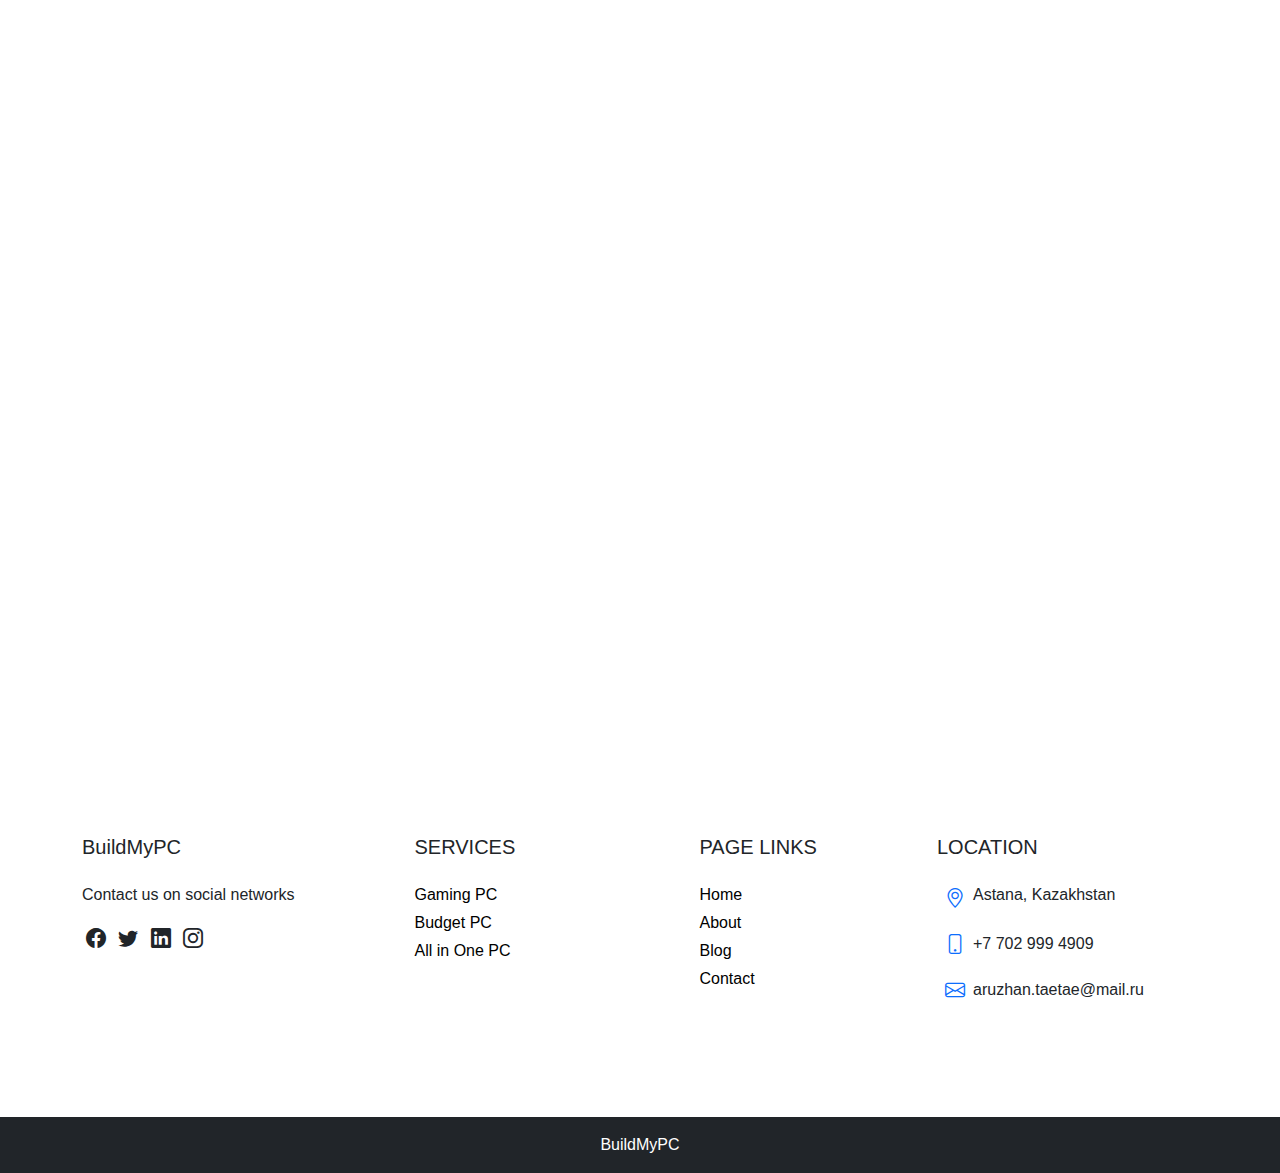
==== commit 7fc53ea4: "Add files via upload" ====
--- a/index.html
+++ b/index.html
@@ -33,10 +33,10 @@
                         <i class="bi bi-laptop"></i> Pre-Build PC
                     </a>
                     <ul class="dropdown-menu" aria-labelledby="navbarDropdown">
-                        <li><a class="dropdown-item" href="http://localhost:63342/final/gaming.html?_ijt=s3dc2q6dogdhbcu18o82un3vqb#carouselExampleCaptions">
+                        <li><a class="dropdown-item" href="gaming.html?_ijt=s3dc2q6dogdhbcu18o82un3vqb#carouselExampleCaptions">
                             Gaming PC</a></li>
-                        <li><a class="dropdown-item" href="http://localhost:63342/final/budget.html?_ijt=k9hleodoke6d7h8b4go7ss68lr">Budget PC</a></li>
-                        <li><a class="dropdown-item" href="http://localhost:63342/final/all_in_one.html?_ijt=km9gdh3cga1u29ivhdj4cjkvca">All in One PC</a></li>
+                        <li><a class="dropdown-item" href="budget.html?_ijt=k9hleodoke6d7h8b4go7ss68lr">Budget PC</a></li>
+                        <li><a class="dropdown-item" href="all_in_one.html?_ijt=km9gdh3cga1u29ivhdj4cjkvca">All in One PC</a></li>
                     </ul>
                 </li>
                 <li class="nav-item dropdown">
@@ -46,9 +46,9 @@
                         <i class="bi bi-info-lg"></i>View More
                     </a>
                     <ul class="dropdown-menu" aria-labelledby="navbarDropdown">
-                        <li><a class="dropdown-item" href="http://localhost:63342/final/about.html?_ijt=e5k3t6f432rvj9ssothb39qvpi">
+                        <li><a class="dropdown-item" href="about.html?_ijt=e5k3t6f432rvj9ssothb39qvpi">
                             About Us</a></li>
-                        <li><a class="dropdown-item" href="http://localhost:63342/final/blog.html?_ijt=cdv6kh4p712ad2hun9oage9qf#">Blog</a></li>
+                        <li><a class="dropdown-item" href="blog.html?_ijt=cdv6kh4p712ad2hun9oage9qf#">Blog</a></li>
                     </ul>
                 </li>
             </ul>
@@ -170,7 +170,7 @@
                             Elevate your gaming experience with our Gaming PCs. These high-performance systems are
                             crafted for immersive gameplay, delivering exceptional graphics.
                         </p>
-                        <a href="http://localhost:63342/final/gaming.html?_ijt=s3dc2q6dogdhbcu18o82un3vqb#carouselExampleCaptions"
+                        <a href="gaming.html?_ijt=s3dc2q6dogdhbcu18o82un3vqb#carouselExampleCaptions"
                            class="btn btn-primary">
                             Explore More
                         </a>
@@ -190,7 +190,7 @@
                             Experience reliable computing on a budget with our Budget PCs. These systems offer
                             solid performance for everyday tasks and provide excellent value for your money.
                         </p>
-                        <a href="http://localhost:63342/final/budget.html?_ijt=k9hleodoke6d7h8b4go7ss68lr" class="btn btn-primary">
+                        <a href="budget.html?_ijt=k9hleodoke6d7h8b4go7ss68lr" class="btn btn-primary">
                             Explore More
                         </a>
                     </div>
@@ -209,7 +209,7 @@
                             Simplify your space with our All in One PCs. Combining sleek design with powerful
                             performance, these systems offer an all-inclusive computing solution for home or office.
                         </p>
-                        <a href="http://localhost:63342/final/all_in_one.html?_ijt=km9gdh3cga1u29ivhdj4cjkvca" class="btn btn-primary">
+                        <a href="all_in_one.html?_ijt=km9gdh3cga1u29ivhdj4cjkvca" class="btn btn-primary">
                             Explore More
                         </a>
                     </div>
@@ -245,7 +245,7 @@
                     and reliable information to our users, helping them make informed decisions about their PC
                     components.
                 </p>
-                <a href="http://localhost:63342/final/about.html?_ijt=e5k3t6f432rvj9ssothb39qvpi" class="read-more-link">
+                <a href="about.html?_ijt=e5k3t6f432rvj9ssothb39qvpi" class="read-more-link">
                     Read More
                 </a>
             </div>
@@ -425,9 +425,9 @@
             <div class="col-lg-2 col-md-2 mx-auto">
                 <h5 class="text-uppercase font-weight-bold mb-4">Services</h5>
                 <ul class="list-unstyled">
-                    <li class="mb-1"><a href="http://localhost:63342/final/gaming.html?_ijt=s3dc2q6dogdhbcu18o82un3vqb#carouselExampleCaptions">Gaming PC</a></li>
-                    <li class="mb-1"><a href="http://localhost:63342/final/budget.html?_ijt=k9hleodoke6d7h8b4go7ss68lr">Budget PC</a></li>
-                    <li class="mb-1"><a href="http://localhost:63342/final/all_in_one.html?_ijt=km9gdh3cga1u29ivhdj4cjkvca">All in One PC</a></li>
+                    <li class="mb-1"><a href="gaming.html?_ijt=s3dc2q6dogdhbcu18o82un3vqb#carouselExampleCaptions">Gaming PC</a></li>
+                    <li class="mb-1"><a href="budget.html?_ijt=k9hleodoke6d7h8b4go7ss68lr">Budget PC</a></li>
+                    <li class="mb-1"><a href="all_in_one.html?_ijt=km9gdh3cga1u29ivhdj4cjkvca">All in One PC</a></li>
                 </ul>
             </div>
 
@@ -435,8 +435,8 @@
                 <h5 class="text-uppercase font-weight-bold mb-4">Page Links</h5>
                 <ul class="list-unstyled">
                     <li class="mb-1"><a href="#">Home</a></li>
-                    <li class="mb-1"><a href="http://localhost:63342/final/about.html?_ijt=e5k3t6f432rvj9ssothb39qvpi">About</a></li>
-                    <li class="mb-1"><a href="http://localhost:63342/final/blog.html?_ijt=cdv6kh4p712ad2hun9oage9qf#">Blog</a></li>
+                    <li class="mb-1"><a href="about.html?_ijt=e5k3t6f432rvj9ssothb39qvpi">About</a></li>
+                    <li class="mb-1"><a href="blog.html?_ijt=cdv6kh4p712ad2hun9oage9qf#">Blog</a></li>
                     <li class="mb-1"><a href="#contact">Contact</a></li>
                 </ul>
             </div>
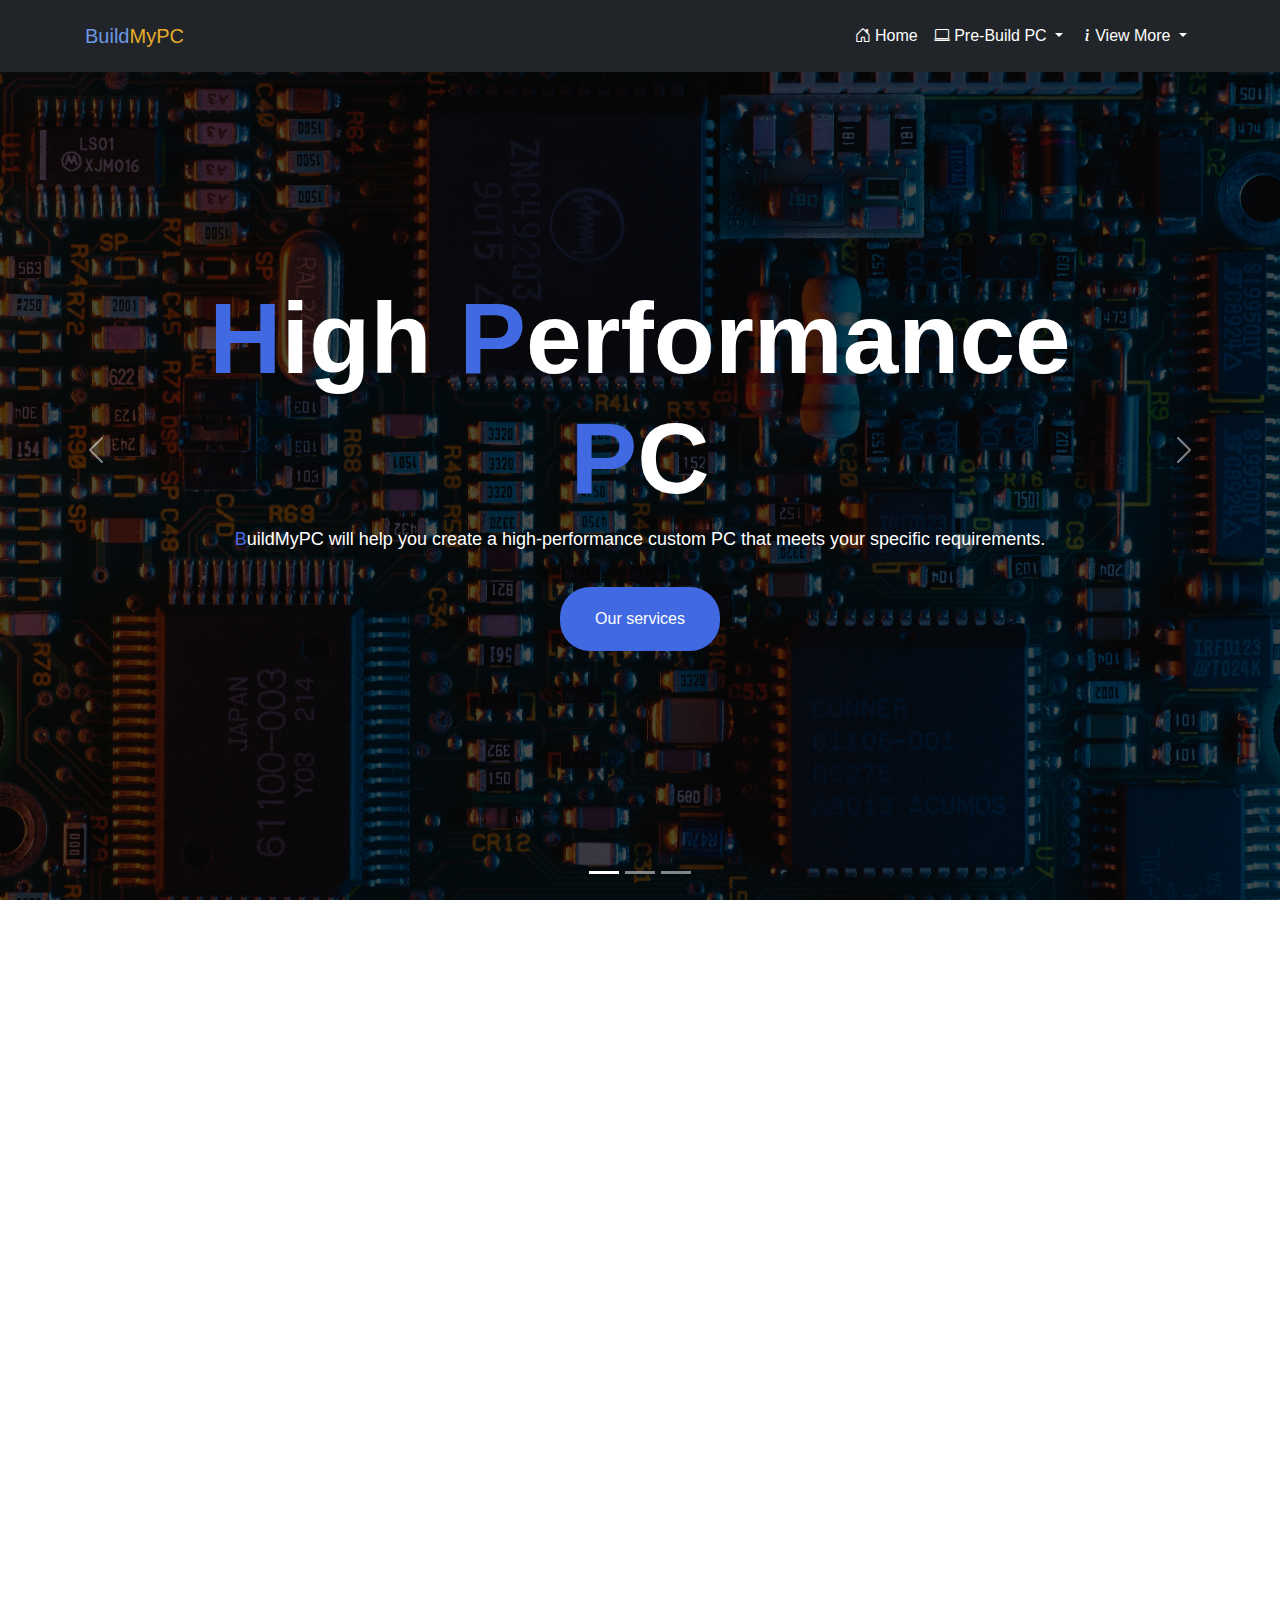
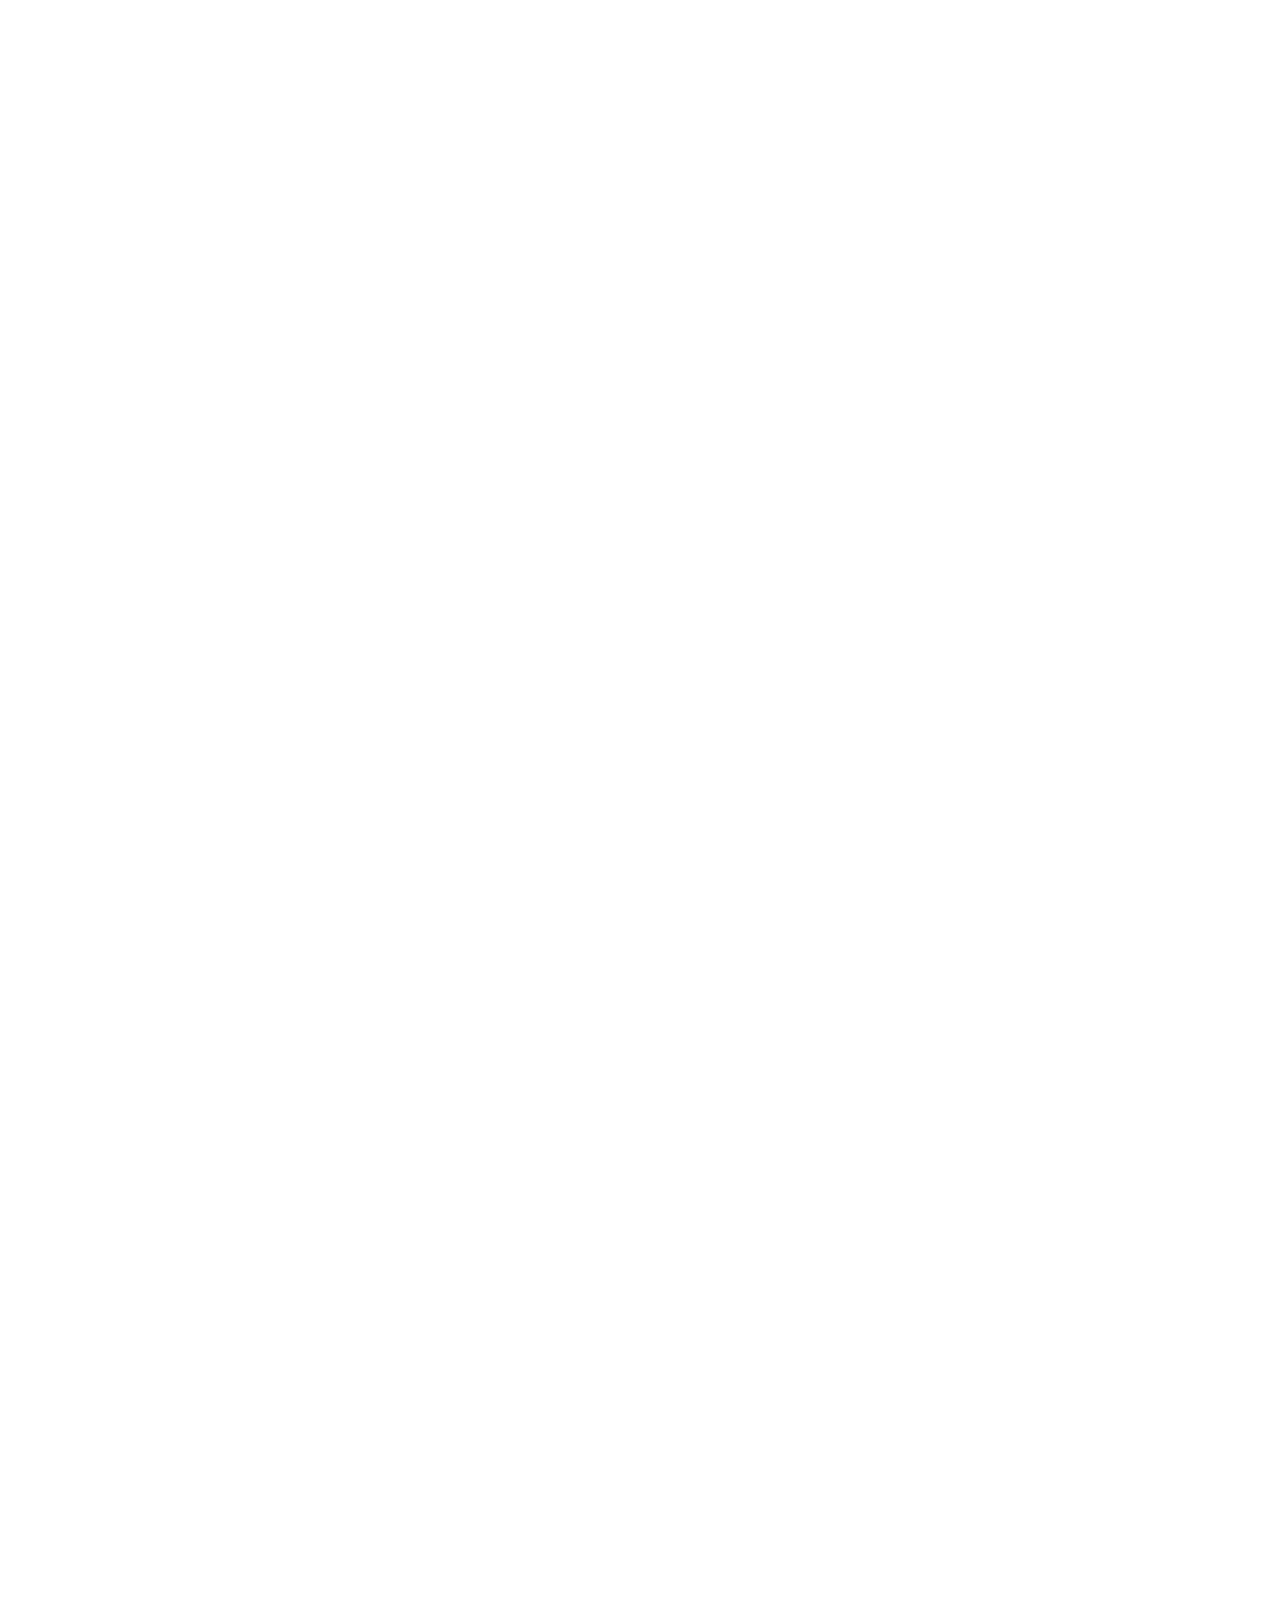
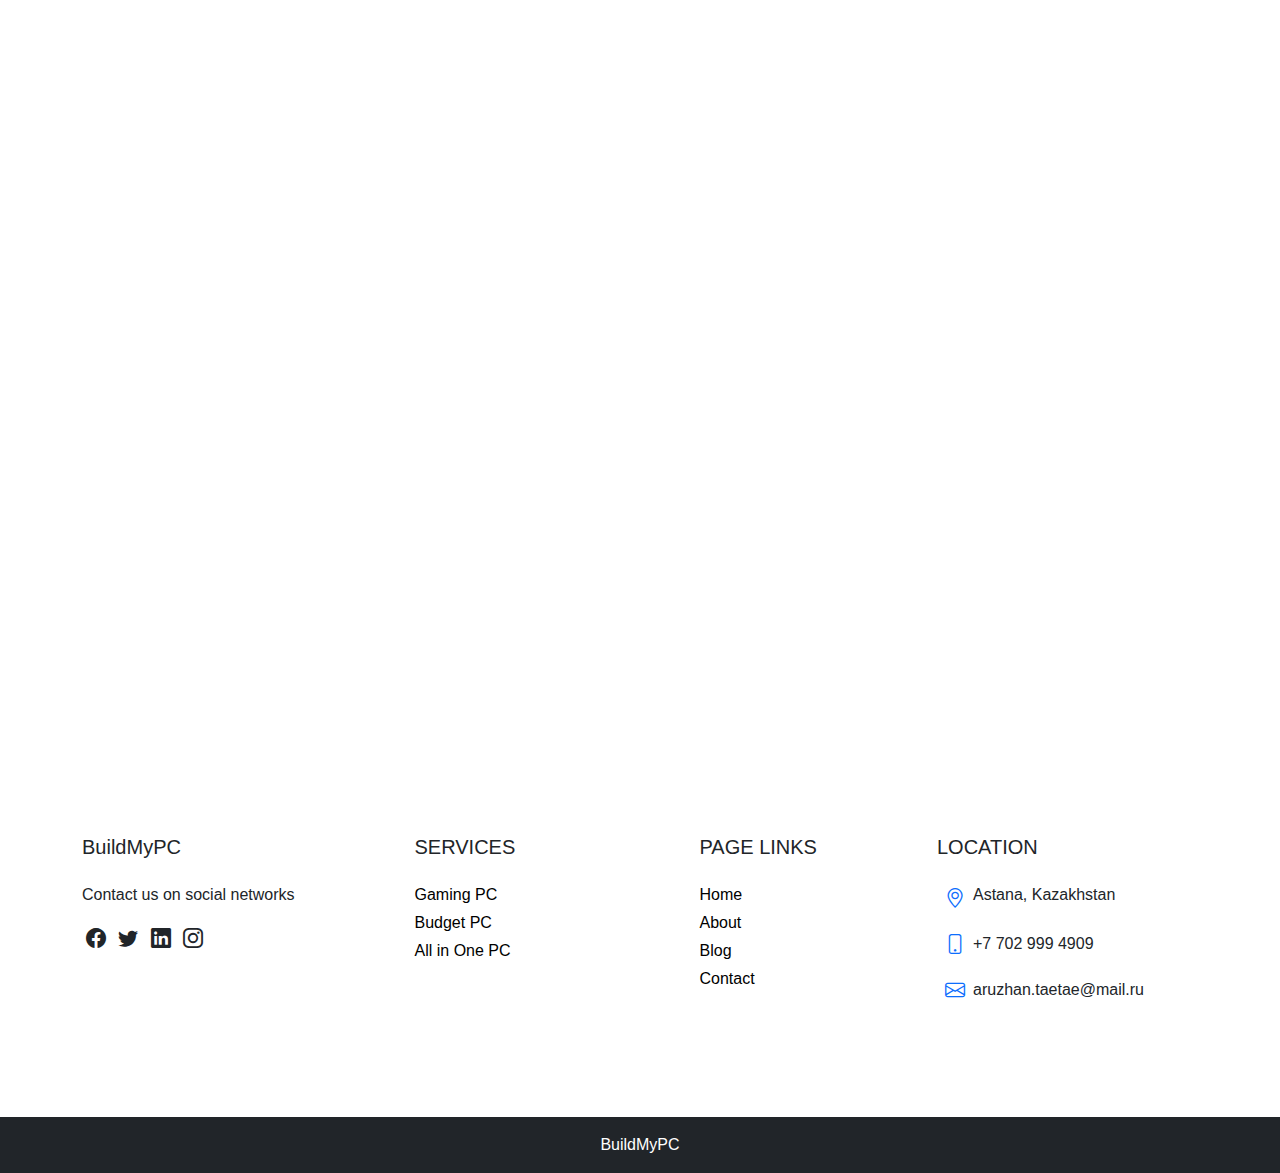
==== commit 942b9f84: "Add files via upload" ====
--- a/index.html
+++ b/index.html
@@ -27,7 +27,7 @@
                         <i class="bi bi-house-door"></i> Home</a>
                 </li>
                 <li class="nav-item dropdown">
-                    <a class="nav-link dropdown-toggle" href="#" id="navbarDropdown1" role="button"
+                    <a class="nav-link dropdown-toggle active" href="#" id="navbarDropdown1" role="button"
                        data-bs-toggle="dropdown"
                        aria-expanded="false">
                         <i class="bi bi-laptop"></i> Pre-Build PC
@@ -40,7 +40,7 @@
                     </ul>
                 </li>
                 <li class="nav-item dropdown">
-                    <a class="nav-link dropdown-toggle" href="#" id="navbarDropdown2" role="button"
+                    <a class="nav-link dropdown-toggle active" href="#" id="navbarDropdown2" role="button"
                        data-bs-toggle="dropdown"
                        aria-expanded="false">
                         <i class="bi bi-info-lg"></i>View More
--- a/styles.css
+++ b/styles.css
@@ -537,6 +537,20 @@
     padding-bottom: 20px;
 }
 
+.sound-section {
+    margin-top: 20px; /* Adjust the margin based on your design */
+}
+
+.music {
+    text-align: center;
+    color: #26476c;
+}
+
+#playPauseButton {
+    padding: 10px 30px 10px 30px;
+    margin-left: 60px;
+}
+
 #scrollToTopBtn {
     font-family: Bahnschrift, Arial, sans-serif;
     position: fixed;
